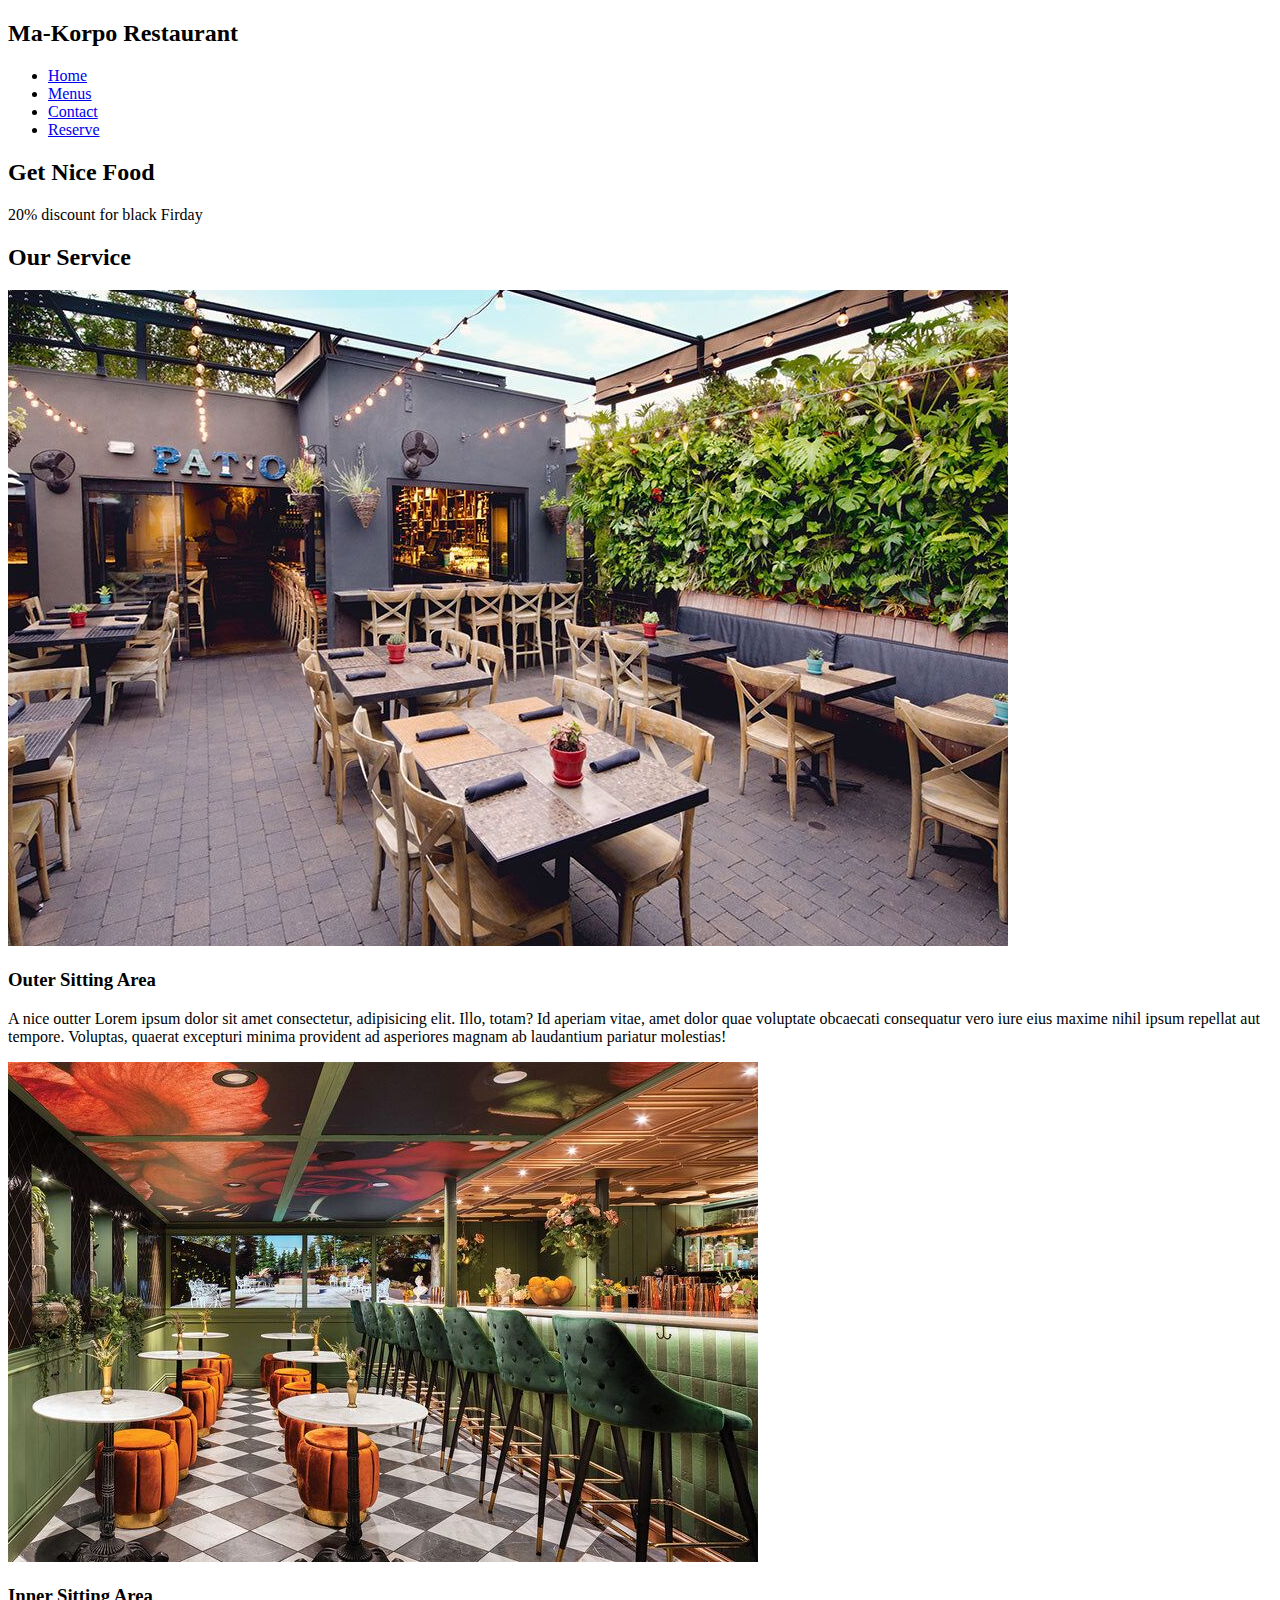
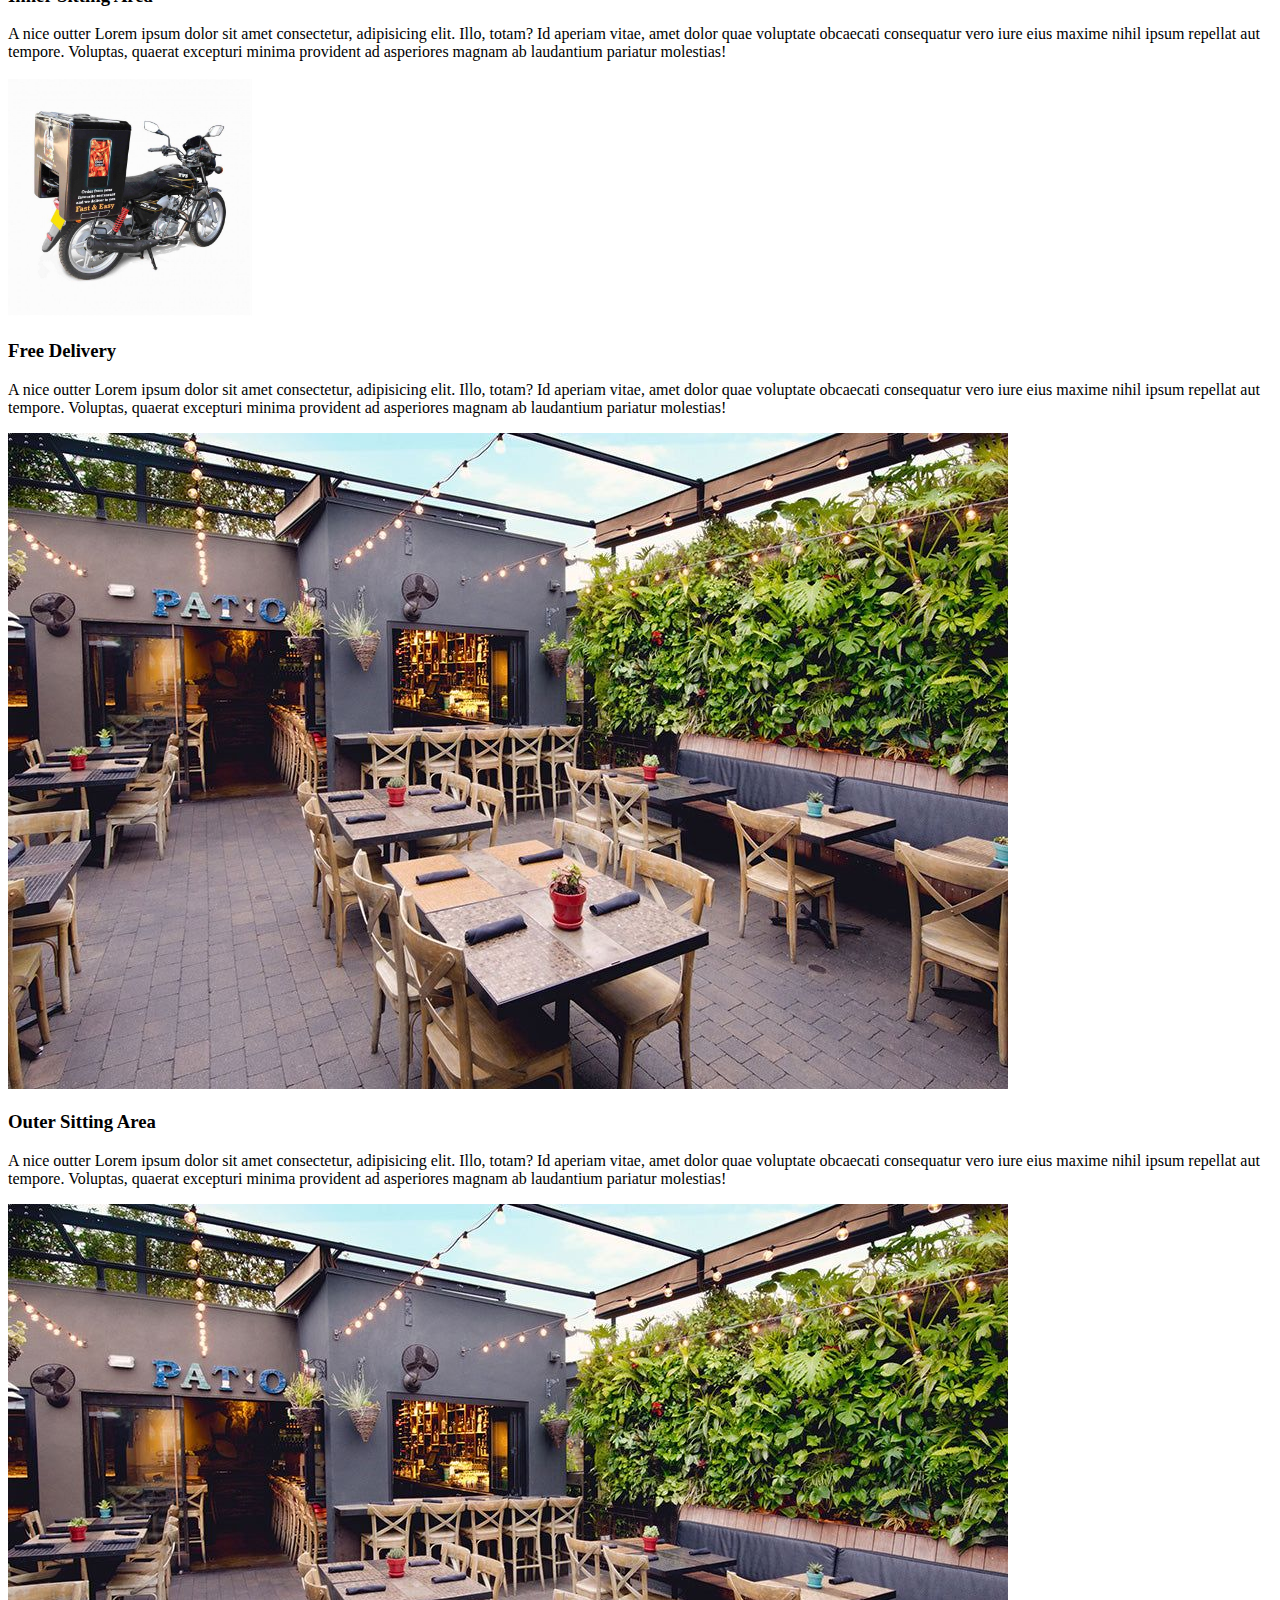
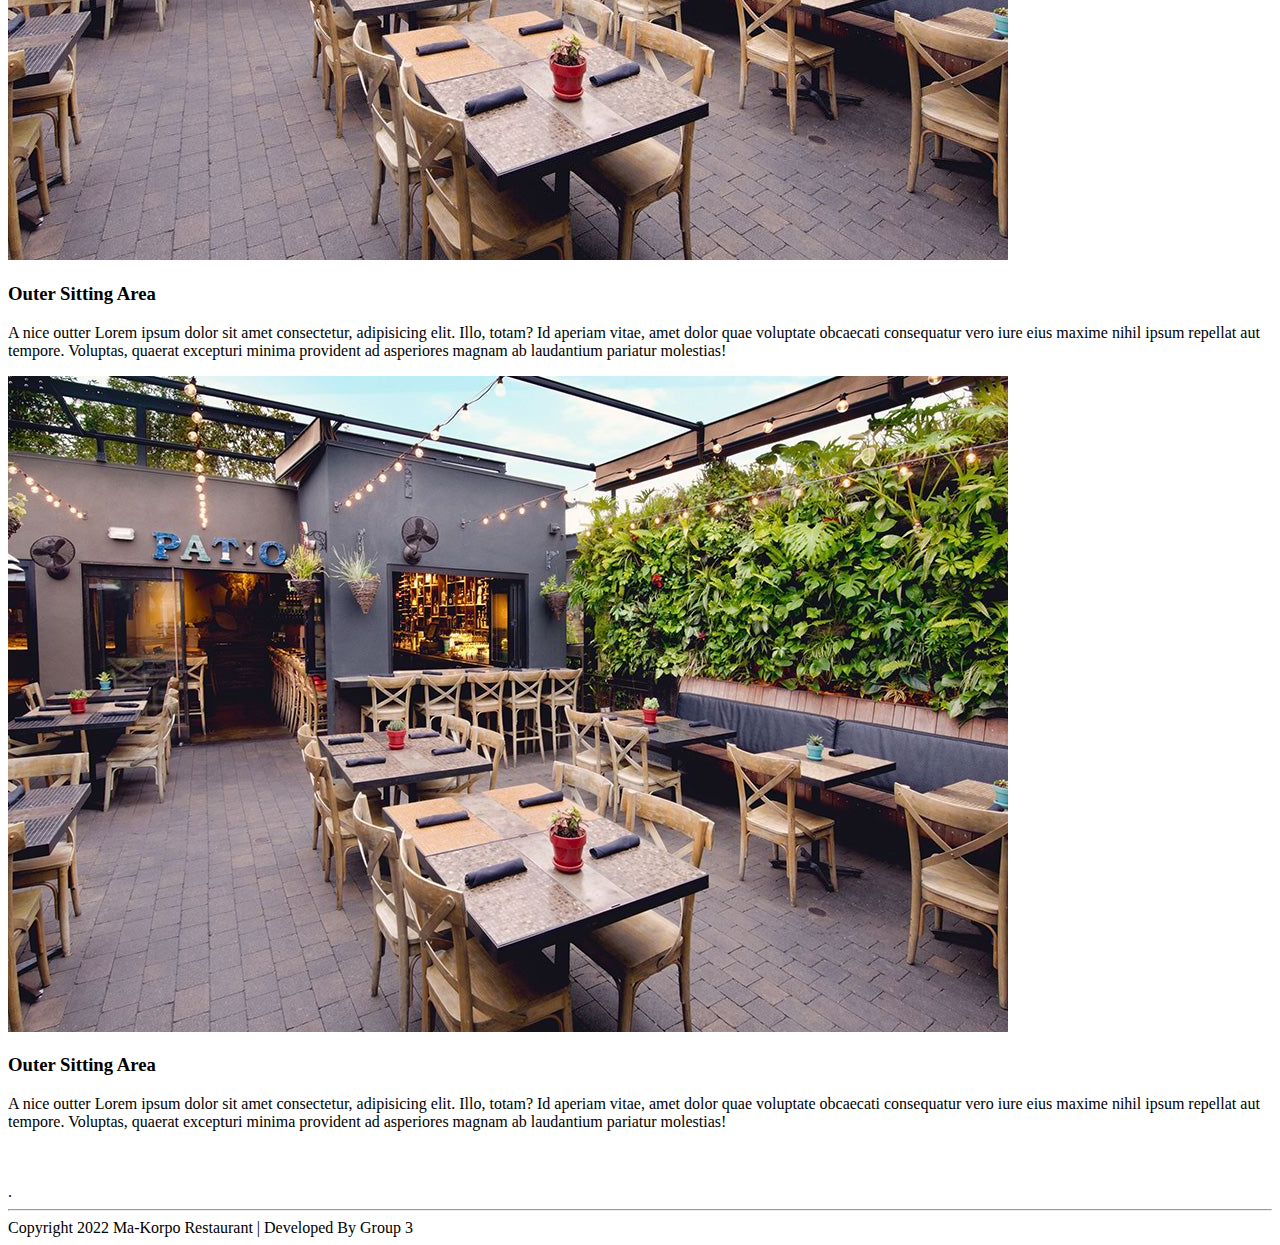
==== index.html @ ec3c3669 "code upload" ====
<!DOCTYPE html>
<html lang="en">
<head>
    <meta charset="UTF-8">
    <meta http-equiv="X-UA-Compatible" content="IE=edge">
    <meta name="viewport" content="width=device-width, initial-scale=1.0">
    <link rel="stylesheet" href="styles/stylesheet.css">
    <title>Ma-Korpo Restaurant</title>
    <style>
        
    </style>
</head>
<body>
    <header class="hero h1">
        <div class="menus">
            <h2>Ma-Korpo Restaurant</h3>
            <ul>
                <li><a href="index.html">Home</a></li>
                <li><a href="menus.html">Menus</a></li>
                <li><a href="contact.html">Contact</a></li>
                <li ><a href="reserve.html" class="button">Reserve</a></li>
            </ul>
        </div>
        <div class="hero-text">
            <h2 >Get Nice Food</h2>
            <div class="line"></div>
            <p> 20% discount for  black Firday</p>
        </div>
    </header>

    <div class="main-head">
        <h2>Our Service</h2>
        <div class="line"></div>
    </div>

    

    <section class="main">

        <div class="card">
            <div class="card-img">
                <img src="images/img3.jpg" alt="">
            </div>
            <div class="card-desc">
                <h3>Outer Sitting Area</h3>
                <p>A nice outter Lorem ipsum dolor sit amet consectetur, adipisicing elit. Illo, totam? Id aperiam vitae, amet dolor quae voluptate obcaecati consequatur vero iure eius maxime nihil ipsum repellat aut tempore. Voluptas, quaerat excepturi minima provident ad asperiores magnam ab laudantium pariatur molestias!</p>
            </div>
        </div>

        <div class="card">
            <div class="card-img">
                <img src="images/img4.jpg" alt="">
            </div>
            <div class="card-desc">
                <h3>Inner Sitting Area</h3>
                <p>A nice outter Lorem ipsum dolor sit amet consectetur, adipisicing elit. Illo, totam? Id aperiam vitae, amet dolor quae voluptate obcaecati consequatur vero iure eius maxime nihil ipsum repellat aut tempore. Voluptas, quaerat excepturi minima provident ad asperiores magnam ab laudantium pariatur molestias!</p>
            </div>
        </div>

        <div class="card">
            <div class="card-img">
                <img src="images/img5.jpg" alt="" height="240px">
            </div>
            <div class="card-desc">
                <h3>Free Delivery</h3>
                <p>A nice outter Lorem ipsum dolor sit amet consectetur, adipisicing elit. Illo, totam? Id aperiam vitae, amet dolor quae voluptate obcaecati consequatur vero iure eius maxime nihil ipsum repellat aut tempore. Voluptas, quaerat excepturi minima provident ad asperiores magnam ab laudantium pariatur molestias!</p>
            </div>
        </div>

        <div class="card">
            <div class="card-img">
                <img src="images/img3.jpg" alt="">
            </div>
            <div class="card-desc">
                <h3>Outer Sitting Area</h3>
                <p>A nice outter Lorem ipsum dolor sit amet consectetur, adipisicing elit. Illo, totam? Id aperiam vitae, amet dolor quae voluptate obcaecati consequatur vero iure eius maxime nihil ipsum repellat aut tempore. Voluptas, quaerat excepturi minima provident ad asperiores magnam ab laudantium pariatur molestias!</p>
            </div>
        </div>

        <div class="card">
            <div class="card-img">
                <img src="images/img3.jpg" alt="">
            </div>
            <div class="card-desc">
                <h3>Outer Sitting Area</h3>
                <p>A nice outter Lorem ipsum dolor sit amet consectetur, adipisicing elit. Illo, totam? Id aperiam vitae, amet dolor quae voluptate obcaecati consequatur vero iure eius maxime nihil ipsum repellat aut tempore. Voluptas, quaerat excepturi minima provident ad asperiores magnam ab laudantium pariatur molestias!</p>
            </div>
        </div>

        <div class="card">
            <div class="card-img">
                <img src="images/img3.jpg" alt="">
            </div>
            <div class="card-desc">
                <h3>Outer Sitting Area</h3>
                <p>A nice outter Lorem ipsum dolor sit amet consectetur, adipisicing elit. Illo, totam? Id aperiam vitae, amet dolor quae voluptate obcaecati consequatur vero iure eius maxime nihil ipsum repellat aut tempore. Voluptas, quaerat excepturi minima provident ad asperiores magnam ab laudantium pariatur molestias!</p>
            </div>
        </div>
        
    </section>

    <br><br>

    <footer class="footer">
        <div class="footer1">
            .
        </div>
        <hr>
        <div class="footer2">
            Copyright 2022 Ma-Korpo Restaurant | Developed By Group 3
        </div>

    </footer>


    

    
</body>
</html>
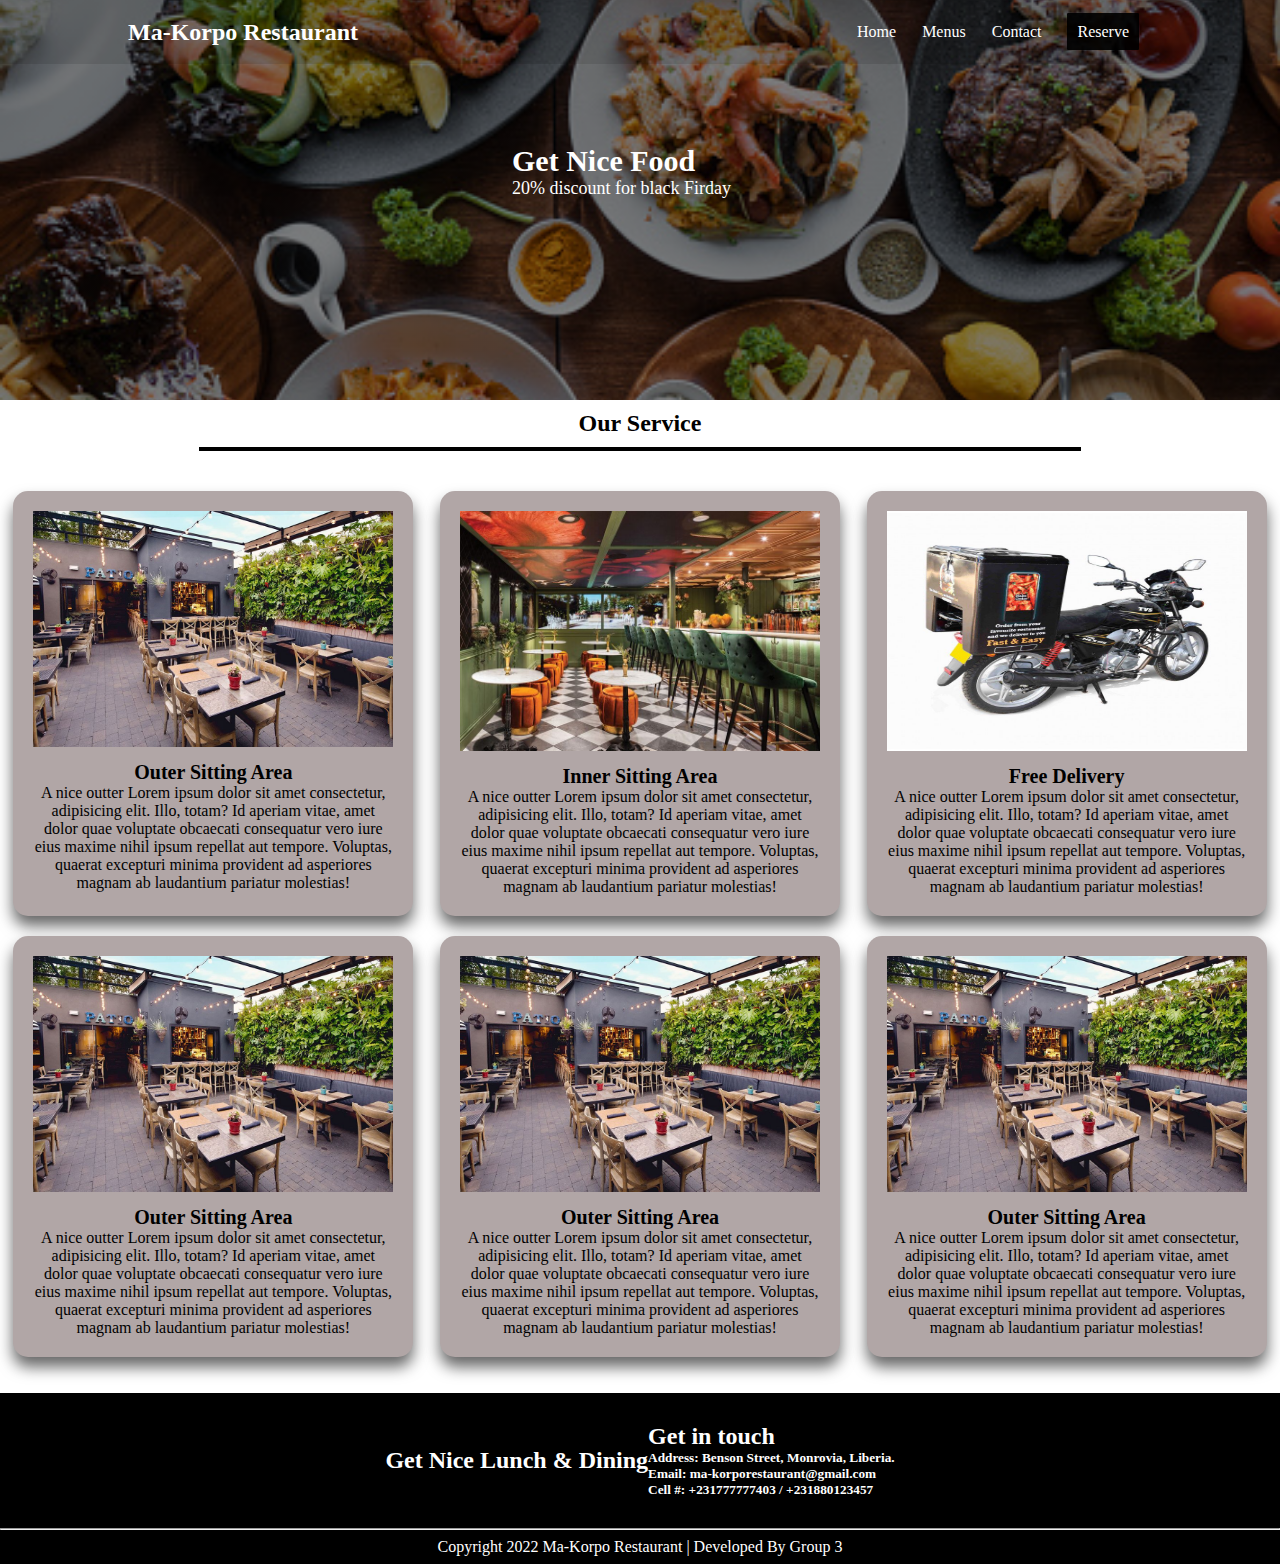
==== commit d0869235: "code update" ====
--- a/index.html
+++ b/index.html
@@ -103,7 +103,15 @@
 
     <footer class="footer">
         <div class="footer1">
-            .
+            <div class="coll1">
+                <h2>Get Nice Lunch & Dining</h2>
+            </div>
+            <div class="coll2">
+                <h2>Get in touch</h2>
+                <h5><span>Address: </span> Benson Street, Monrovia, Liberia.</h5>
+                <h5><span>Email: </span>ma-korporestaurant@gmail.com</h5>
+                <h5><span>Cell #: </span> +231777777403 / +231880123457</h5>
+            </div>
         </div>
         <hr>
         <div class="footer2">
--- a/styles/stylesheet.css
+++ b/styles/stylesheet.css
@@ -0,0 +1,325 @@
+* {
+    margin: 0;
+    padding: 0;
+    box-sizing: border-box;
+}
+
+body {
+    width: 100vw;
+    height: 100vh;
+    background-color: #fff;
+    overflow-x: hidden;
+}
+
+a {
+    text-decoration: none;
+}
+
+.button {
+    padding: 10px;
+    color: #fff;
+    background-color: rgba(0, 0, 0, 0.908);
+    border-radius: 2%;
+}
+
+.button:hover {
+    background-color: rgb(58, 66, 66);
+}
+
+
+.hero .hero-text {
+    position: relative;
+    color: #fff;
+    left: 40%;
+    top: 20%;
+}
+
+.hero .hero-text h2 {
+    font-size: 30px;
+}
+
+.hero .hero-text p {
+    font-size: 18px;
+}
+
+.hero {
+    width: 100%;
+    height: 400px;
+    background-repeat: no-repeat;
+    background-position: center;
+    background-size: cover;
+    
+}
+
+.h1 {
+    background-image: linear-gradient(rgba(0, 0, 0, 0.5), rgba(0, 0, 0, 0.5)), url("../images/img1.jpg");
+    width: 100%;
+}
+
+.h2 {
+    background-image: linear-gradient(rgba(0, 0, 0, 0.5), rgba(0, 0, 0, 0.5)), url("../images/img1.jpg");
+}
+
+.h3 {
+    background-image: linear-gradient(rgba(0, 0, 0, 0.5), rgba(0, 0, 0, 0.5)), url("../images/img2.jpg");
+}
+
+/* menus item style */
+
+
+.menus {
+    width: 100%;
+    background-color: rgba(0, 0, 0, 0.1);
+    padding-top: 10px;
+    padding-bottom: 10px;
+
+    display: flex;
+    align-items: center;
+    justify-content: space-between;
+    color: #fff;
+
+}
+
+.menus h2 {
+    margin: 0 10%;
+}
+
+.menus ul {
+    display: flex;
+    margin: 0 10%;
+}
+
+.menus ul li {
+    padding: 10px;
+    margin: 3px;
+    list-style: none;
+    font-size: medium;
+}
+
+.menus ul li a {
+    color: #fff
+}
+
+
+.menus-list {
+    width: 100%;
+    padding: 20px 50px;
+    display: flex;
+    flex-direction: column;
+}
+
+.menu-item {
+    border-radius: 10px;
+    width: 80%;
+    color: #000;
+    display: flex;
+    flex-direction: row;
+    align-items: center;
+    margin-top: 10px;
+    padding: 10px;
+}
+
+.menu-item .menu-img {
+    flex: 2;
+}
+
+
+.menu-item img {
+    border-radius: 10%;
+    width: 120px;
+}
+
+.menu-item .menu-desc {
+    flex: 5;
+}
+
+.menu-item .menu-desc li {
+    font-weight: 300;
+}
+
+.menu-item .menu-desc span {
+    font-weight: 900;
+    font-style: italic;
+    font-size: 20px;
+}
+
+.main-head {
+    margin: auto;
+    text-align: center;
+    padding: 10px;
+
+}
+
+.main-head .line {
+    width: 70%;
+    height: 4px;
+    background-color: black;
+    margin: 10px auto;
+
+}
+
+.main {
+    display: flex;
+    flex-wrap: wrap;
+    justify-content: space-around;
+    width: 100%;
+}
+
+/* home page card style */ 
+
+.card {
+    padding: 20px;
+    max-width: 400px;
+    background-color: rgb(177, 166, 166);
+    margin-top: 20px;
+    border-radius: 15px;
+    box-shadow: 0 10px 15px 0 rgba(0, 0, 0, 0.6);
+}
+
+.card-desc h3 {
+    font-size: 20px;
+    font-weight: 700;
+    text-align: center;
+}
+
+.card-desc p {
+    text-align: center;
+}
+
+.card-img img {
+    width: 100%;
+    margin-bottom: 10px;
+}
+
+/* contact page style */
+
+.contact {
+    display: flex;
+    justify-content: space-around;
+    align-items: center;
+    padding: 20px 0px;
+    padding-bottom: 30px;
+    background-color: #E5E5E5;
+
+}
+
+
+
+/** form style */
+
+.form {
+    display: flex;
+    flex-direction: column;
+}
+
+
+.row {
+    display: flex;
+}
+
+.col1 {
+    width: 98%;
+}
+
+.col2 {
+    width: 50%;
+    
+}
+
+input {
+    border:  none;
+    padding: 20px;
+    margin: 6px;
+}
+
+.btn {
+    background-color: #fff;
+    color: rgb(167, 167, 167);
+    font-size: medium;
+}
+
+textarea {
+    border:  none;
+    padding: 20px;
+    margin: 6px;
+}
+
+.sce h2 {
+    font-size: 40px;
+    font-weight: 900;
+    padding: 10px;
+}
+
+.sce h5 {
+    font-size: 15px;
+    padding: 6px;
+}
+
+.sce h5 span {
+    font-size: 16px;
+    font-weight: bold;
+}
+
+.form p {
+    text-align: center; 
+    width: 98%; 
+    color: rgb(194, 194, 194); 
+    background-color: #fff; 
+    padding: 2px 0px;
+    align-self: center;
+}
+
+
+
+
+
+/** footer style **/
+
+.footer {
+    width: 100%;
+    display: flex;
+    flex-direction: column;
+    background-color: #000;
+    color: #fff;
+
+}
+
+.footer1 {
+    display: flex;
+    justify-content: center;
+    align-items: center;
+    padding: 30px 0px;
+
+}
+
+.footer2 {
+    display: flex;
+    justify-content: center;
+    align-items: center;
+    padding: 8px 0px;
+    
+}
+
+
+/* Table and Mobile style */ 
+
+@media (max-width: 750px) {
+
+
+    .menus {
+        flex-direction: column;
+    }
+
+
+    .menu-item {
+        flex-direction: column;
+        justify-content: center;
+        align-items: center;
+        text-align: center;
+    }
+
+    
+}
+
+
+
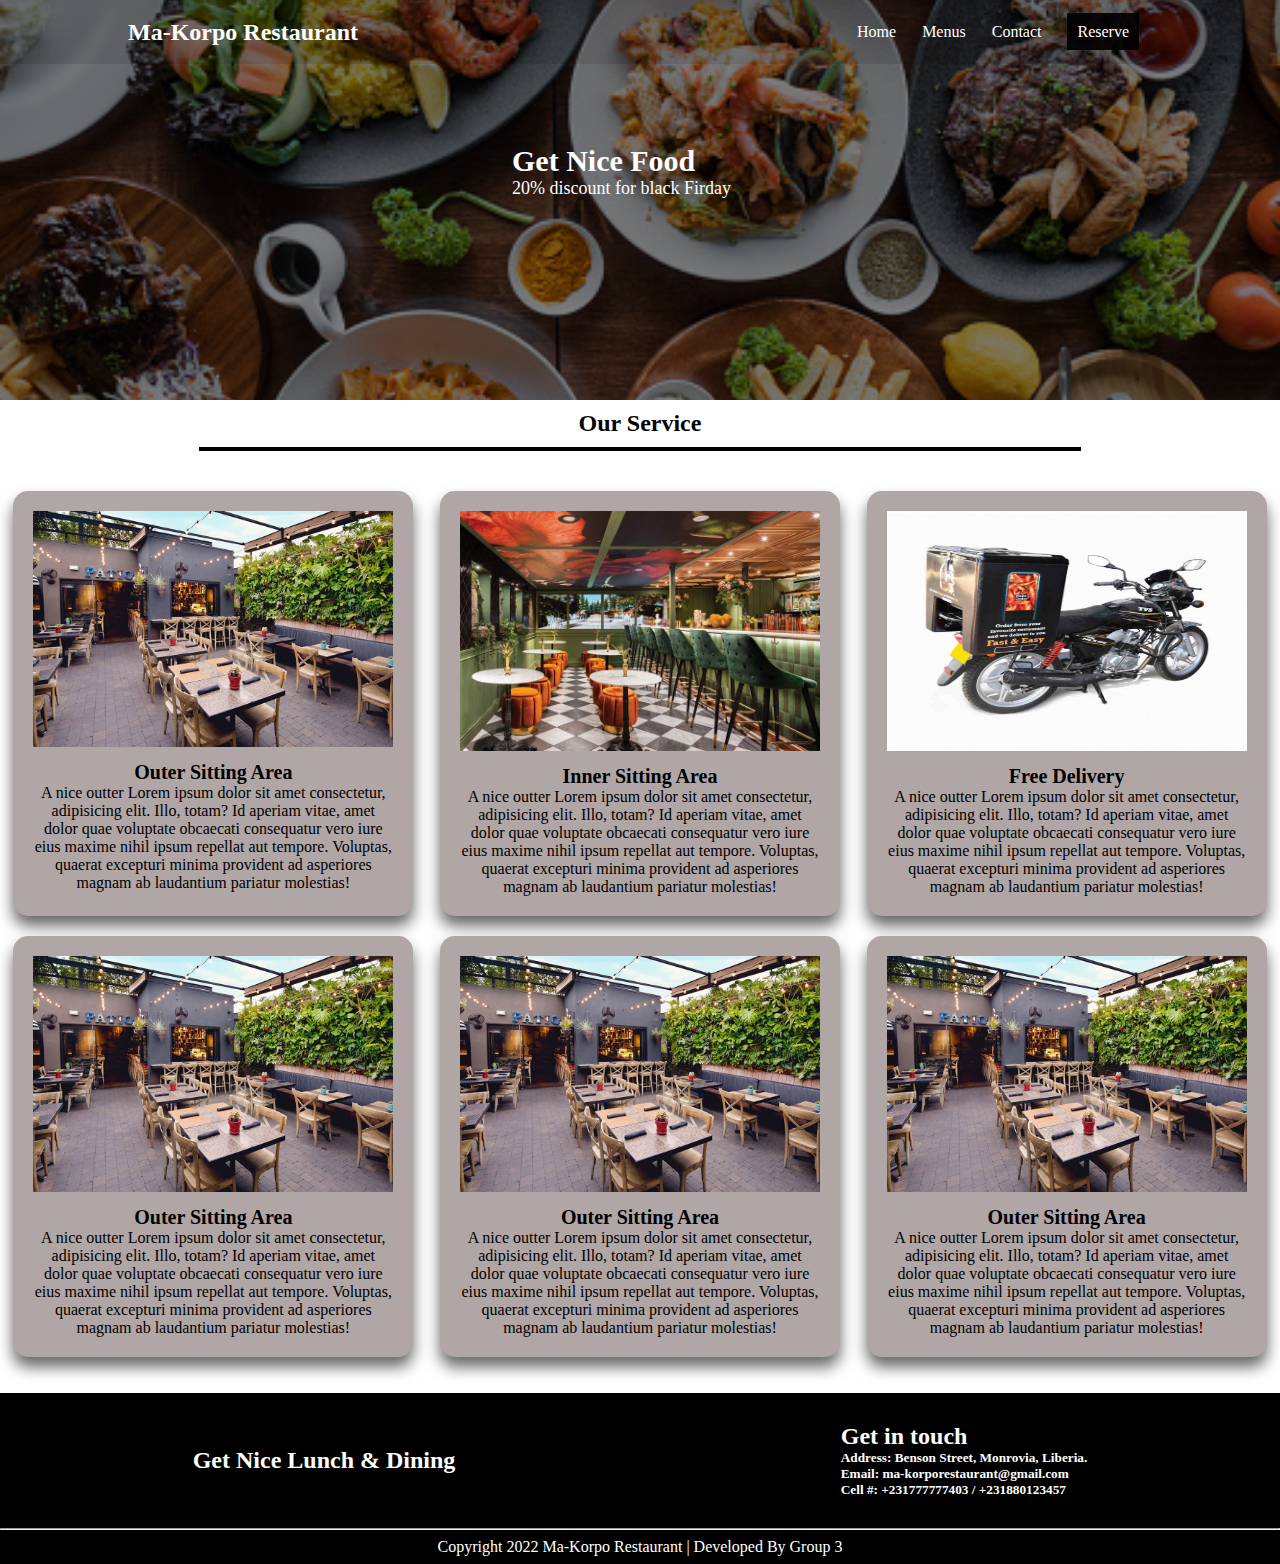
==== commit f07b5e18: "add comment to index" ====
--- a/index.html
+++ b/index.html
@@ -11,6 +11,7 @@
     </style>
 </head>
 <body>
+    <!-- Header and hero section layout -->
     <header class="hero h1">
         <div class="menus">
             <h2>Ma-Korpo Restaurant</h3>
@@ -27,6 +28,8 @@
             <p> 20% discount for  black Firday</p>
         </div>
     </header>
+    
+    <!-- Main section of ours home page -->
 
     <div class="main-head">
         <h2>Our Service</h2>
@@ -100,6 +103,8 @@
     </section>
 
     <br><br>
+    
+     <!-- Footer layout -->
 
     <footer class="footer">
         <div class="footer1">
@@ -125,4 +130,4 @@
 
     
 </body>
-</html>+</html>
--- a/styles/stylesheet.css
+++ b/styles/stylesheet.css
@@ -286,7 +286,7 @@
 
 .footer1 {
     display: flex;
-    justify-content: center;
+    justify-content: space-around;
     align-items: center;
     padding: 30px 0px;
 
@@ -301,9 +301,13 @@
 }
 
 
-/* Table and Mobile style */ 
+/* Table and Mobile style*/ 
 
 @media (max-width: 750px) {
+
+    body {
+        overflow-x: hidden;
+    }
 
 
     .menus {
@@ -318,6 +322,18 @@
         text-align: center;
     }
 
+    .contact {
+        flex-direction: column;
+        justify-content: center;
+        text-align: center;
+    }
+
+    .footer1 {
+        flex-direction: column;
+        justify-content: center;
+        text-align: center;
+    }
+
     
 }
 
